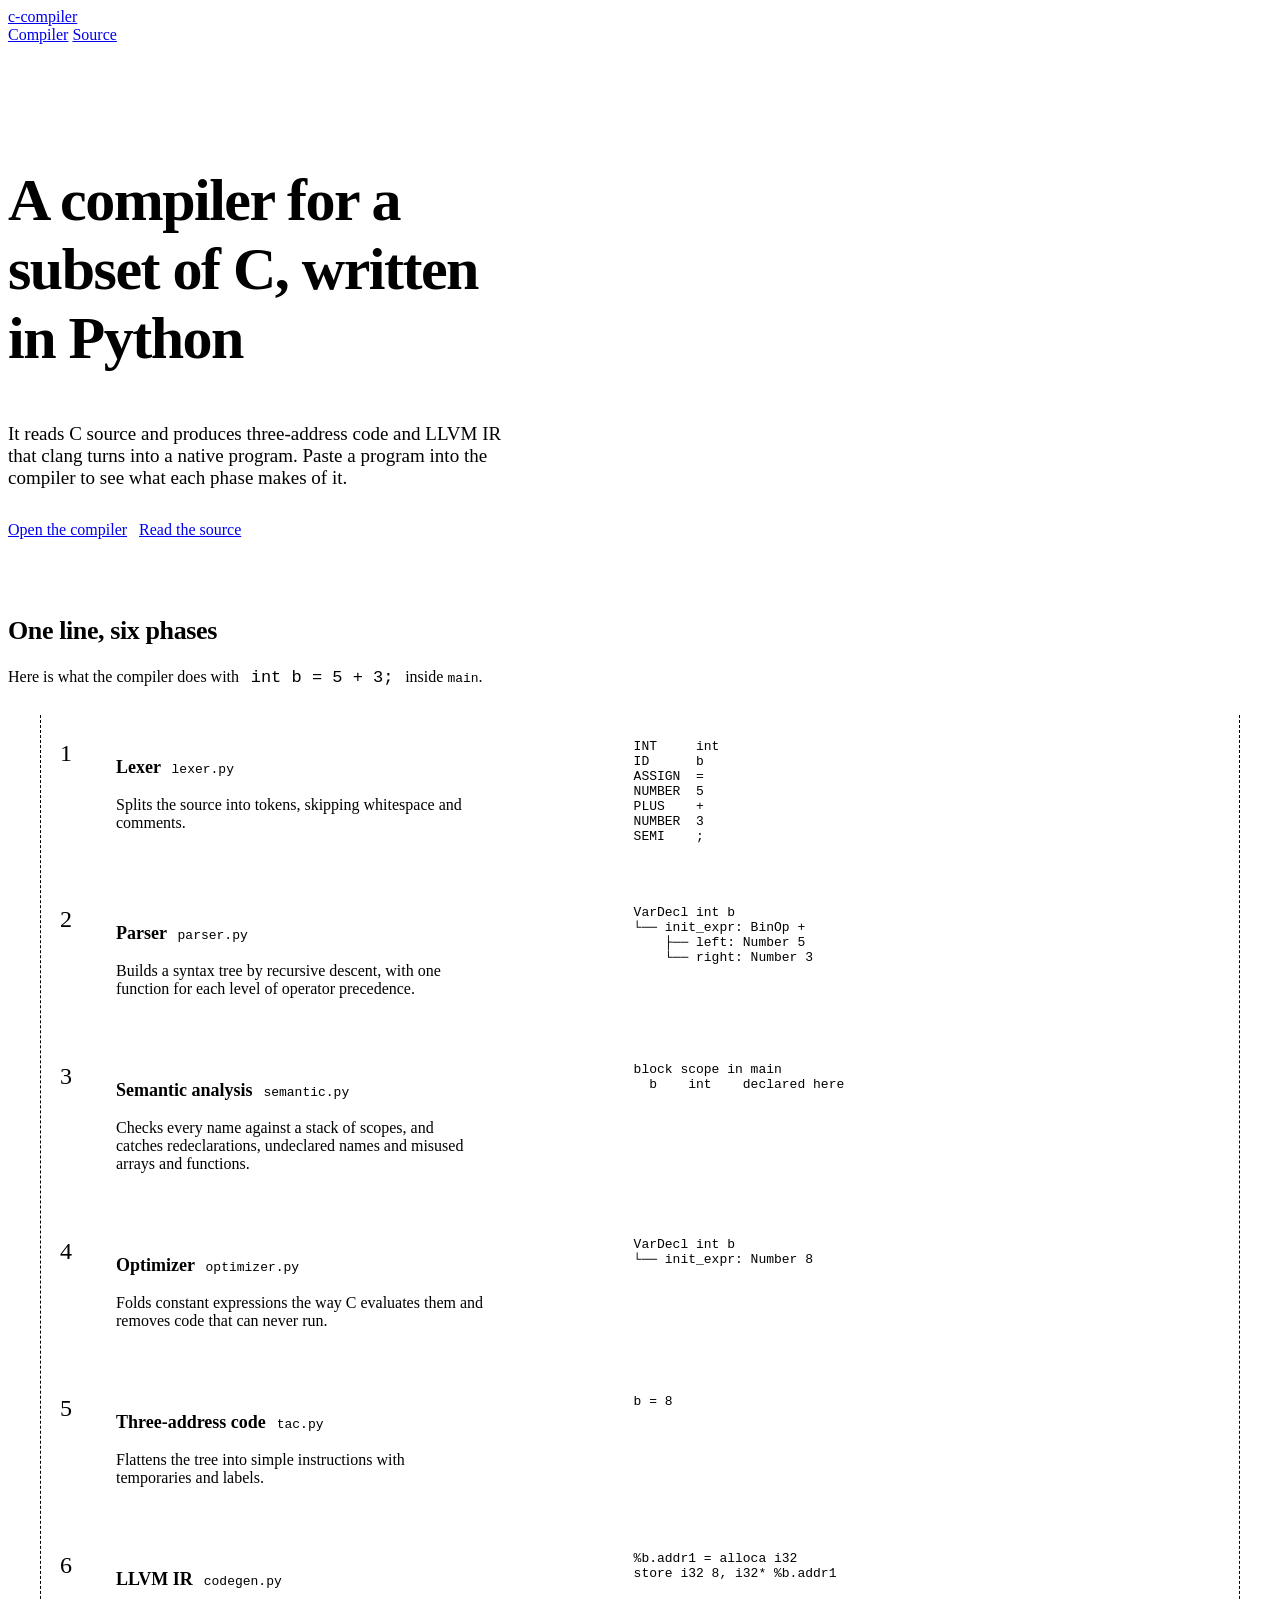
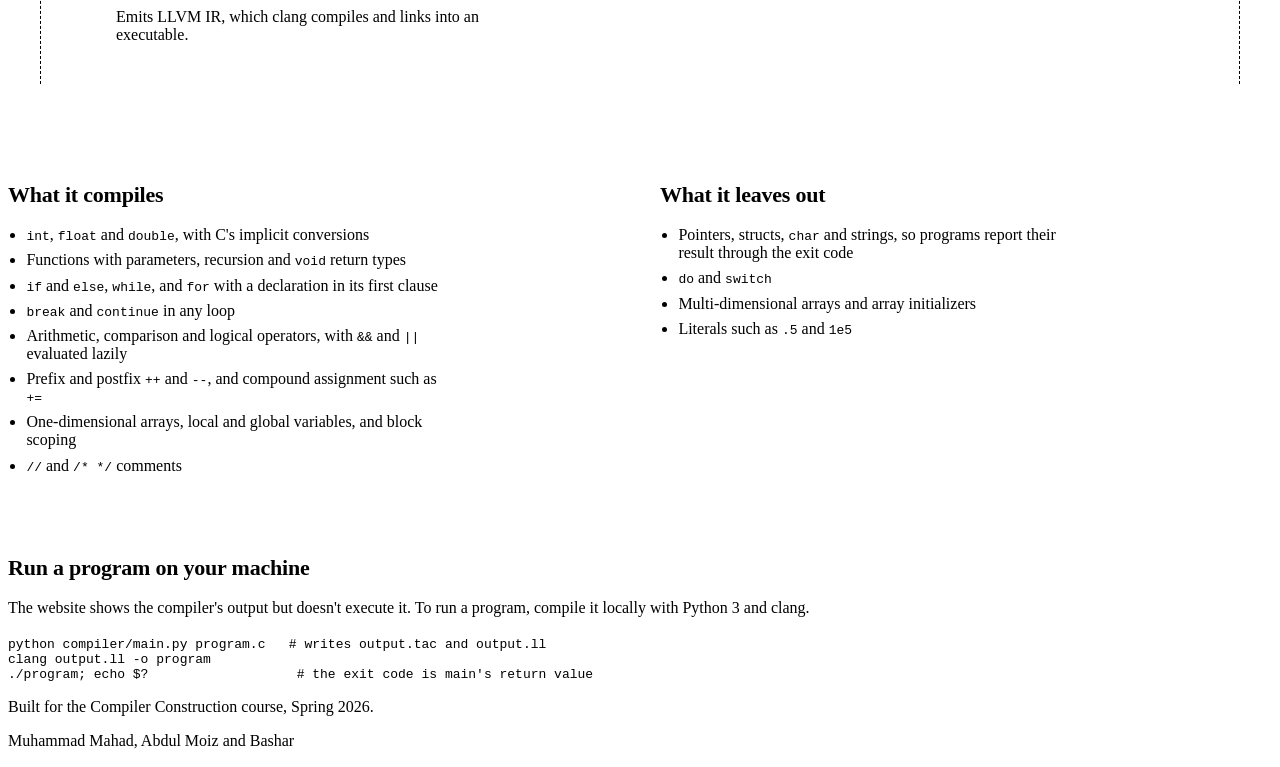
==== public/index.html @ 7fcbb3ae "feat: add compound assignment (+=, -=, *=, /=, %=) - Lexer: one COMPOUND_ASSIGN token for +=, -=, *=" ====
<!doctype html>
<html lang="en">
<head>
  <meta charset="utf-8">
  <meta name="viewport" content="width=device-width, initial-scale=1">
  <title>C Subset Compiler</title>
  <meta name="description" content="A compiler for a subset of C, written in Python. It turns C into three-address code and LLVM IR. Try it in the browser.">
  <link rel="preconnect" href="https://fonts.googleapis.com">
  <link rel="preconnect" href="https://fonts.gstatic.com" crossorigin>
  <link rel="stylesheet" href="https://fonts.googleapis.com/css2?family=IBM+Plex+Mono:wght@400;500&family=IBM+Plex+Sans:wght@400;500;600&display=swap">
  <link rel="stylesheet" href="/styles.css">
  <link rel="icon" href="data:image/svg+xml,%3Csvg xmlns='http://www.w3.org/2000/svg' viewBox='0 0 32 32'%3E%3Crect width='32' height='32' rx='6' fill='%23E6F0E3'/%3E%3Ctext x='16' y='22' font-family='monospace' font-size='16' font-weight='bold' text-anchor='middle' fill='%231F2B25'%3Ecc%3C/text%3E%3C/svg%3E">
  <style>
    .hero {
      padding-top: 4.5rem;
      padding-bottom: 3.5rem;
    }

    .hero h1 {
      font-size: clamp(2.25rem, 1.4rem + 3.6vw, 3.75rem);
      letter-spacing: -0.025em;
      max-width: 17ch;
    }

    .hero .lede {
      margin-top: 1.25rem;
      max-width: 52ch;
      font-size: 1.1875rem;
      color: var(--ink-soft);
    }

    .hero .actions {
      display: flex;
      flex-wrap: wrap;
      gap: 0.75rem;
      margin-top: 2rem;
    }

    .section-intro {
      max-width: var(--measure);
      margin-bottom: 1.75rem;
    }

    .section-intro h2 { font-size: 1.625rem; letter-spacing: -0.015em; }
    .section-intro p { margin-top: 0.5rem; color: var(--ink-soft); }

    /* The fanfold sheet: tractor-feed holes down both edges */
    .sheet {
      --feed: 2rem;
      position: relative;
      padding: 0 var(--feed);
      border: 1px solid var(--rule);
      border-radius: 2px;
      background: var(--paper);
    }

    .sheet::before,
    .sheet::after {
      content: "";
      position: absolute;
      top: 0;
      bottom: 0;
      width: var(--feed);
      background-image: radial-gradient(circle at center, var(--hole) 0 0.3rem, var(--rule) 0.3rem 0.36rem, transparent 0.37rem);
      background-size: var(--feed) 1.5rem;
      background-position: center top 0.25rem;
      border-color: var(--rule);
      border-style: dashed;
      border-width: 0;
    }

    .sheet::before { left: 0; border-right-width: 1px; }
    .sheet::after { right: 0; border-left-width: 1px; }

    .phases {
      list-style: none;
      margin: 0;
      padding: 0;
    }

    .phase {
      display: grid;
      grid-template-columns: 2rem minmax(0, 1fr);
      gap: 0.25rem 1rem;
      padding: 1.5rem 1.25rem;
    }

    .phase + .phase { border-top: 1px dashed var(--rule); }

    .phase-number {
      font-family: var(--mono);
      font-size: 1.5rem;
      line-height: 1.2;
      color: var(--ink-soft);
      grid-row: span 2;
    }

    .phase h3 { font-size: 1.125rem; }
    .phase h3 code { font-size: 0.8125rem; font-weight: 400; margin-left: 0.4rem; color: var(--ink-soft); }
    .phase-text p { margin-top: 0.25rem; color: var(--ink-soft); max-width: 46ch; }

    .phase .listing {
      grid-column: 2;
      margin-top: 0.75rem;
      padding: 0 0.75rem;
      border-left: 2px solid var(--rule);
    }

    @media (min-width: 56rem) {
      .phase {
        grid-template-columns: 2.5rem minmax(0, 0.9fr) minmax(0, 1.1fr);
        align-items: start;
      }
      .phase-number { grid-row: auto; }
      .phase .listing { grid-column: 3; margin-top: 0; }
    }

    @media (max-width: 30rem) {
      .sheet { --feed: 1.25rem; }
      .phase { padding: 1.25rem 0.75rem; gap: 0.25rem 0.6rem; grid-template-columns: 1.5rem minmax(0, 1fr); }
      .phase-number { font-size: 1.25rem; }
    }

    .the-line {
      font-size: 1.0625rem;
      padding: 0.15em 0.45em;
    }

    .scope {
      display: grid;
      gap: 2.5rem;
      margin-top: 5rem;
    }

    @media (min-width: 48rem) {
      .scope { grid-template-columns: 1fr 1fr; }
    }

    .scope h2 { font-size: 1.375rem; letter-spacing: -0.01em; }

    .scope ul {
      margin: 1rem 0 0;
      padding-left: 1.15rem;
      max-width: 52ch;
    }

    .scope li + li { margin-top: 0.45rem; }
    .scope li::marker { color: var(--ink-soft); }

    .run { margin-top: 5rem; }
    .run > * { max-width: 48rem; }

    .run h2 { font-size: 1.375rem; letter-spacing: -0.01em; }
    .run > p { margin-top: 0.5rem; color: var(--ink-soft); max-width: var(--measure); }
    .run .listing { margin-top: 1.25rem; border: 1px solid var(--rule); border-radius: 2px; }
    .listing .comment { color: var(--ink-soft); }
  </style>
</head>
<body>
  <header class="site-header">
    <div class="wrap">
      <a class="wordmark" href="/">c-compiler</a>
      <nav class="site-nav" aria-label="Main">
        <a href="/compiler">Compiler</a>
        <a href="https://github.com/m-m4h4d/c-compiler">Source</a>
      </nav>
    </div>
  </header>

  <main>
    <section class="hero wrap">
      <h1>A compiler for a subset of C, written in Python</h1>
      <p class="lede">It reads C source and produces three-address code and LLVM IR that clang turns into a native program. Paste a program into the compiler to see what each phase makes of it.</p>
      <div class="actions">
        <a class="button" href="/compiler">Open the compiler</a>
        <a class="button quiet" href="https://github.com/m-m4h4d/c-compiler">Read the source</a>
      </div>
    </section>

    <section class="wrap" aria-labelledby="phases-title">
      <div class="section-intro">
        <h2 id="phases-title">One line, six phases</h2>
        <p>Here is what the compiler does with <code class="the-line">int b = 5 + 3;</code> inside <code>main</code>.</p>
      </div>

      <div class="sheet">
        <ol class="phases">
          <li class="phase">
            <span class="phase-number" aria-hidden="true">1</span>
            <div class="phase-text">
              <h3>Lexer <code>lexer.py</code></h3>
              <p>Splits the source into tokens, skipping whitespace and comments.</p>
            </div>
<pre class="listing">INT     int
ID      b
ASSIGN  =
NUMBER  5
PLUS    +
NUMBER  3
SEMI    ;</pre>
          </li>
          <li class="phase">
            <span class="phase-number" aria-hidden="true">2</span>
            <div class="phase-text">
              <h3>Parser <code>parser.py</code></h3>
              <p>Builds a syntax tree by recursive descent, with one function for each level of operator precedence.</p>
            </div>
<pre class="listing">VarDecl int b
└── init_expr: BinOp +
    ├── left: Number 5
    └── right: Number 3</pre>
          </li>
          <li class="phase">
            <span class="phase-number" aria-hidden="true">3</span>
            <div class="phase-text">
              <h3>Semantic analysis <code>semantic.py</code></h3>
              <p>Checks every name against a stack of scopes, and catches redeclarations, undeclared names and misused arrays and functions.</p>
            </div>
<pre class="listing">block scope in main
  b    int    declared here</pre>
          </li>
          <li class="phase">
            <span class="phase-number" aria-hidden="true">4</span>
            <div class="phase-text">
              <h3>Optimizer <code>optimizer.py</code></h3>
              <p>Folds constant expressions the way C evaluates them and removes code that can never run.</p>
            </div>
<pre class="listing">VarDecl int b
└── init_expr: Number 8</pre>
          </li>
          <li class="phase">
            <span class="phase-number" aria-hidden="true">5</span>
            <div class="phase-text">
              <h3>Three-address code <code>tac.py</code></h3>
              <p>Flattens the tree into simple instructions with temporaries and labels.</p>
            </div>
<pre class="listing">b = 8</pre>
          </li>
          <li class="phase">
            <span class="phase-number" aria-hidden="true">6</span>
            <div class="phase-text">
              <h3>LLVM IR <code>codegen.py</code></h3>
              <p>Emits LLVM IR, which clang compiles and links into an executable.</p>
            </div>
<pre class="listing">%b.addr1 = alloca i32
store i32 8, i32* %b.addr1</pre>
          </li>
        </ol>
      </div>
    </section>

    <section class="scope wrap" aria-label="Language coverage">
      <div>
        <h2>What it compiles</h2>
        <ul>
          <li><code>int</code>, <code>float</code> and <code>double</code>, with C's implicit conversions</li>
          <li>Functions with parameters, recursion and <code>void</code> return types</li>
          <li><code>if</code> and <code>else</code>, <code>while</code>, and <code>for</code> with a declaration in its first clause</li>
          <li><code>break</code> and <code>continue</code> in any loop</li>
          <li>Arithmetic, comparison and logical operators, with <code>&amp;&amp;</code> and <code>||</code> evaluated lazily</li>
          <li>Prefix and postfix <code>++</code> and <code>--</code>, and compound assignment such as <code>+=</code></li>
          <li>One-dimensional arrays, local and global variables, and block scoping</li>
          <li><code>//</code> and <code>/* */</code> comments</li>
        </ul>
      </div>
      <div>
        <h2>What it leaves out</h2>
        <ul>
          <li>Pointers, structs, <code>char</code> and strings, so programs report their result through the exit code</li>
          <li><code>do</code> and <code>switch</code></li>
          <li>Multi-dimensional arrays and array initializers</li>
          <li>Literals such as <code>.5</code> and <code>1e5</code></li>
        </ul>
      </div>
    </section>

    <section class="run wrap" aria-labelledby="run-title">
      <h2 id="run-title">Run a program on your machine</h2>
      <p>The website shows the compiler's output but doesn't execute it. To run a program, compile it locally with Python 3 and clang.</p>
<pre class="listing">python compiler/main.py program.c   <span class="comment"># writes output.tac and output.ll</span>
clang output.ll -o program
./program; echo $?                   <span class="comment"># the exit code is main's return value</span></pre>
    </section>
  </main>

  <footer class="site-footer">
    <div class="wrap">
      <p>Built for the Compiler Construction course, Spring 2026.</p>
      <p>Muhammad Mahad, Abdul Moiz and Bashar</p>
    </div>
  </footer>
</body>
</html>
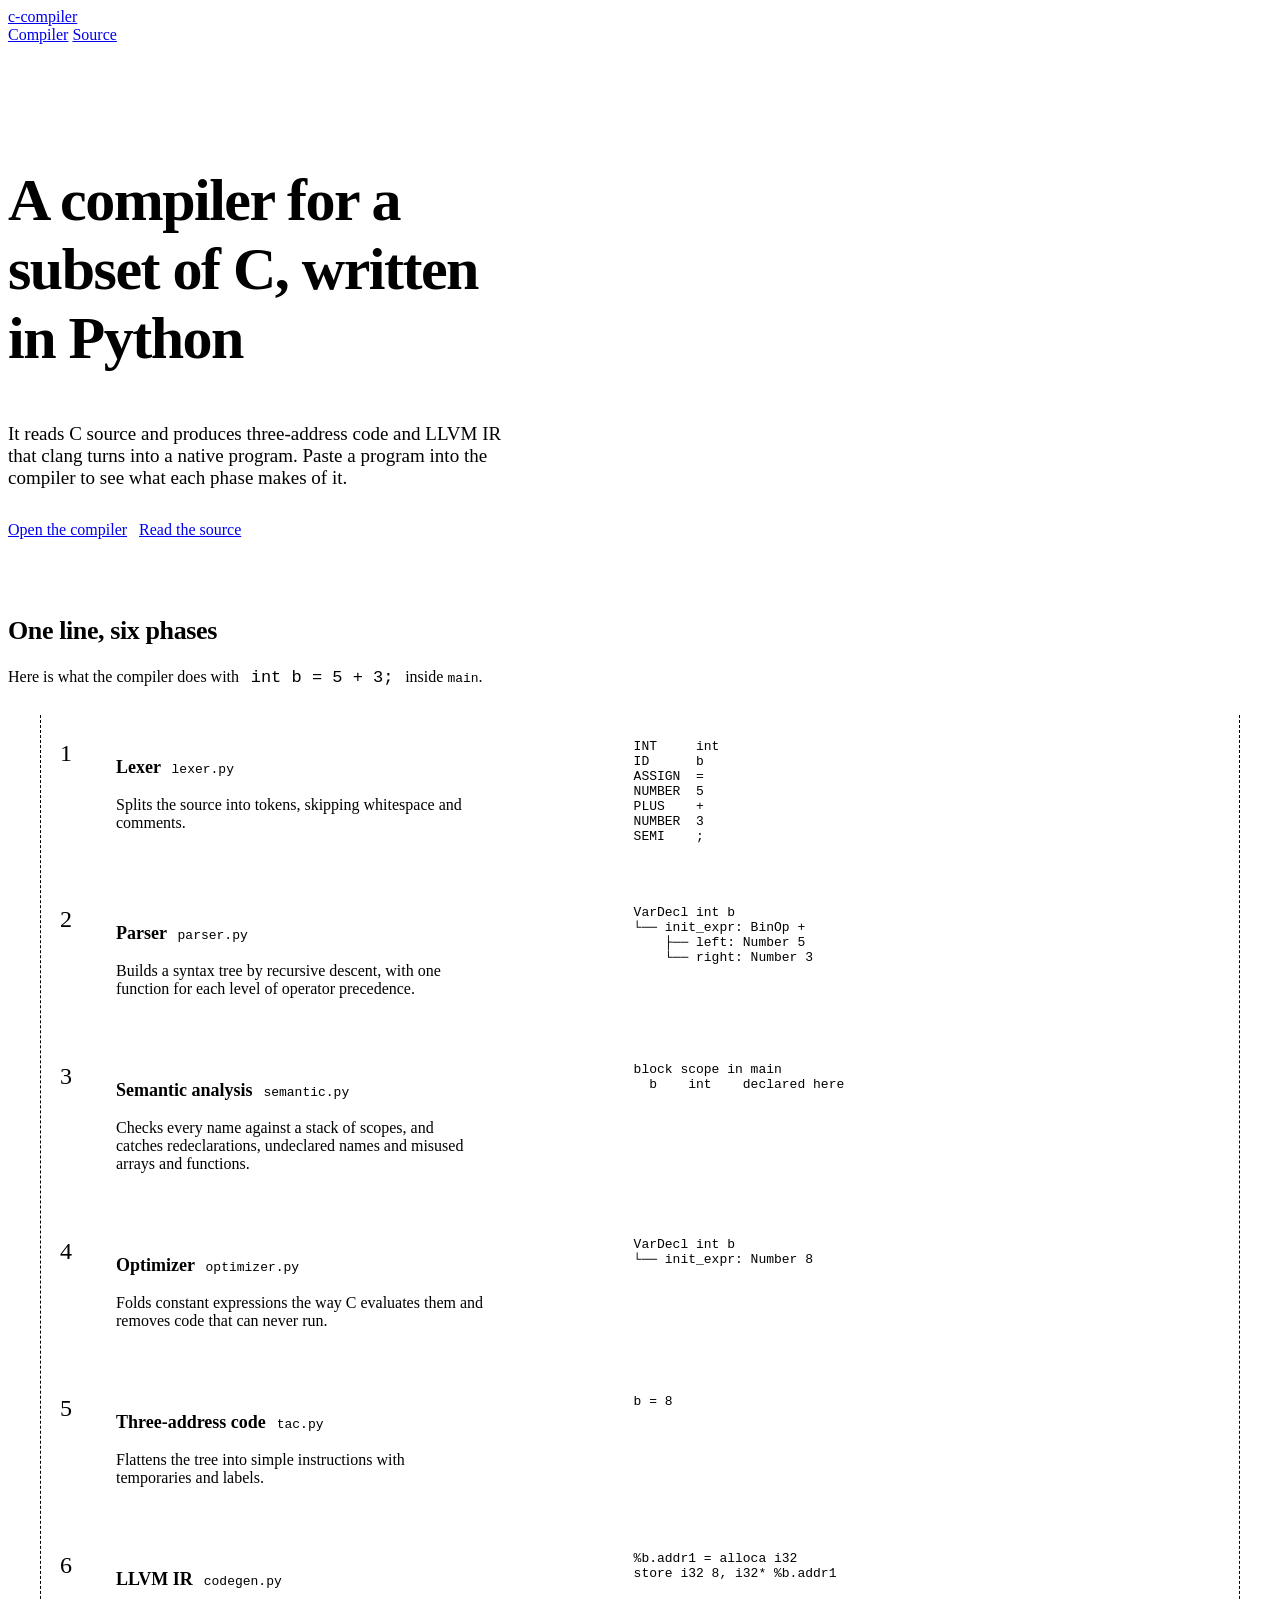
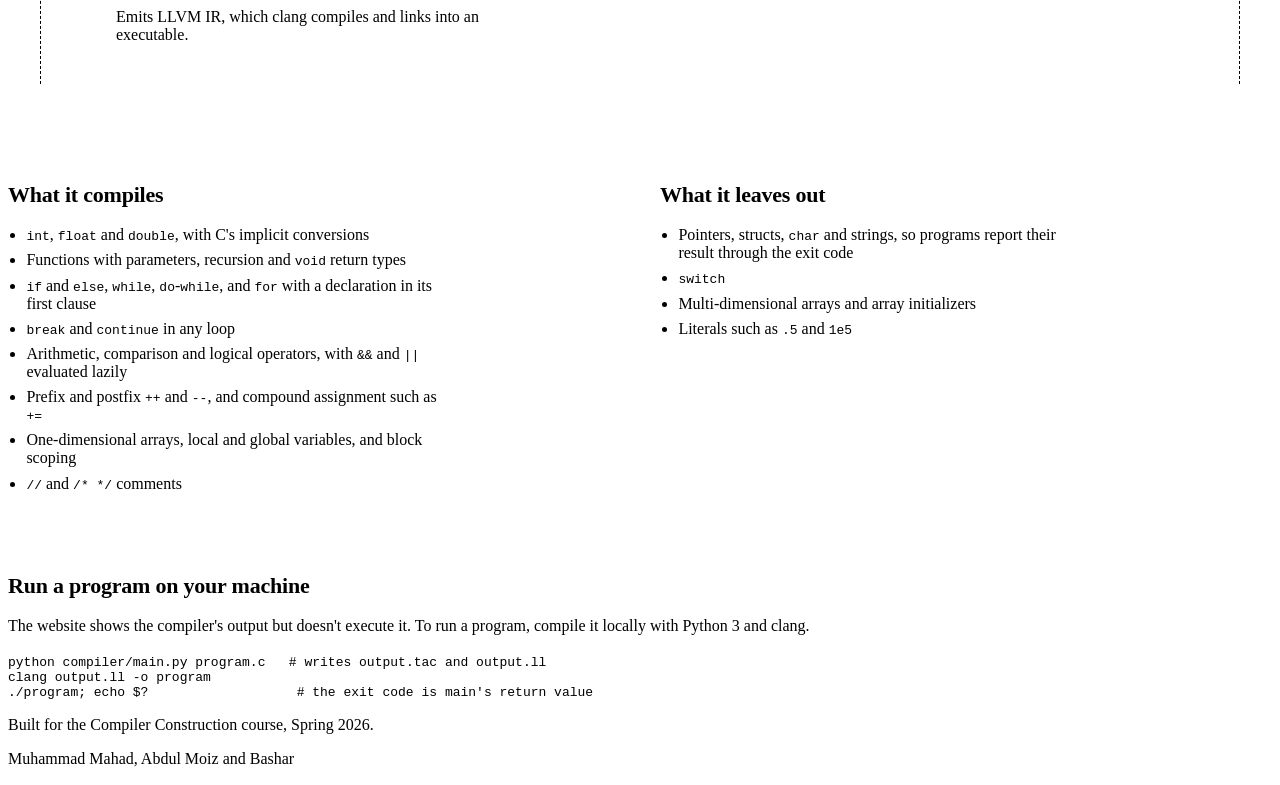
==== commit 27ccc8af: "feat: add do-while loops - Lexer keyword `do`, a DoWhileStmt node, and parsing of   `do Stmt while (" ====
--- a/public/index.html
+++ b/public/index.html
@@ -255,7 +255,7 @@
         <ul>
           <li><code>int</code>, <code>float</code> and <code>double</code>, with C's implicit conversions</li>
           <li>Functions with parameters, recursion and <code>void</code> return types</li>
-          <li><code>if</code> and <code>else</code>, <code>while</code>, and <code>for</code> with a declaration in its first clause</li>
+          <li><code>if</code> and <code>else</code>, <code>while</code>, <code>do</code>-<code>while</code>, and <code>for</code> with a declaration in its first clause</li>
           <li><code>break</code> and <code>continue</code> in any loop</li>
           <li>Arithmetic, comparison and logical operators, with <code>&amp;&amp;</code> and <code>||</code> evaluated lazily</li>
           <li>Prefix and postfix <code>++</code> and <code>--</code>, and compound assignment such as <code>+=</code></li>
@@ -267,7 +267,7 @@
         <h2>What it leaves out</h2>
         <ul>
           <li>Pointers, structs, <code>char</code> and strings, so programs report their result through the exit code</li>
-          <li><code>do</code> and <code>switch</code></li>
+          <li><code>switch</code></li>
           <li>Multi-dimensional arrays and array initializers</li>
           <li>Literals such as <code>.5</code> and <code>1e5</code></li>
         </ul>
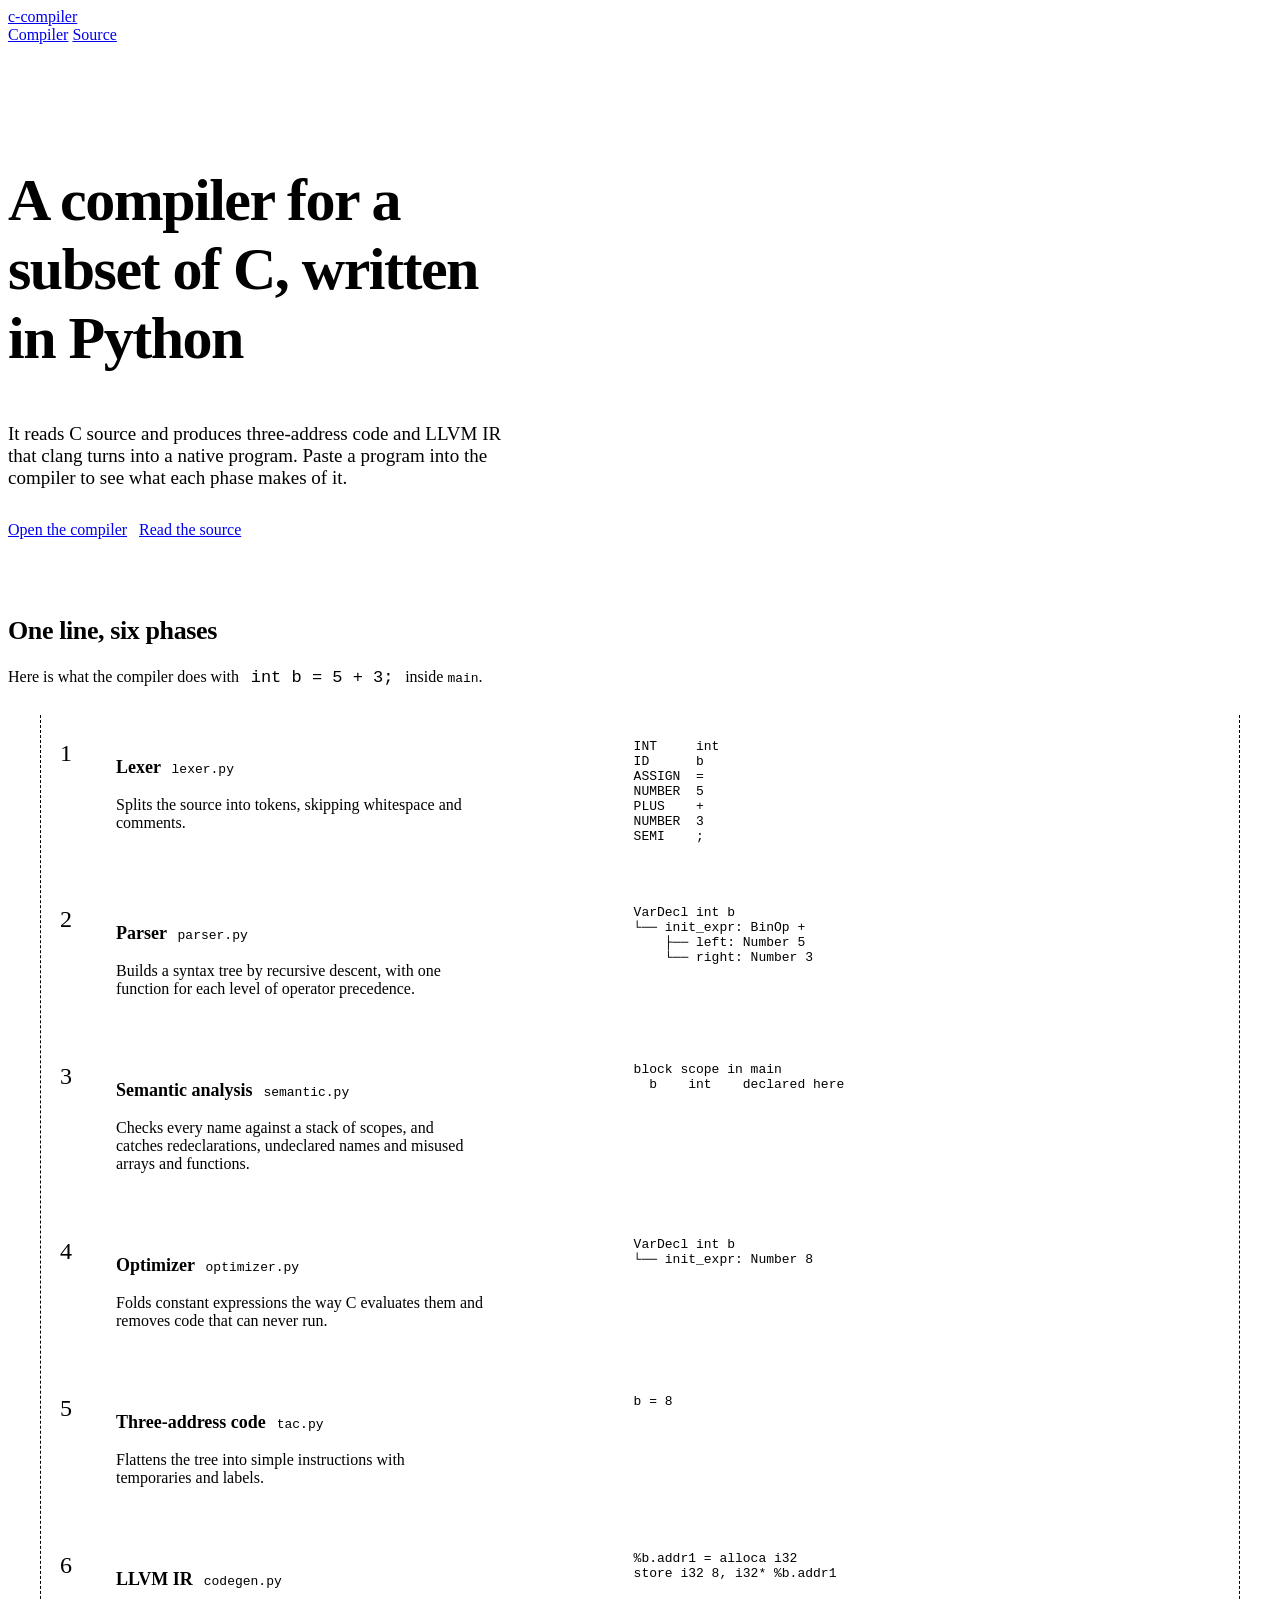
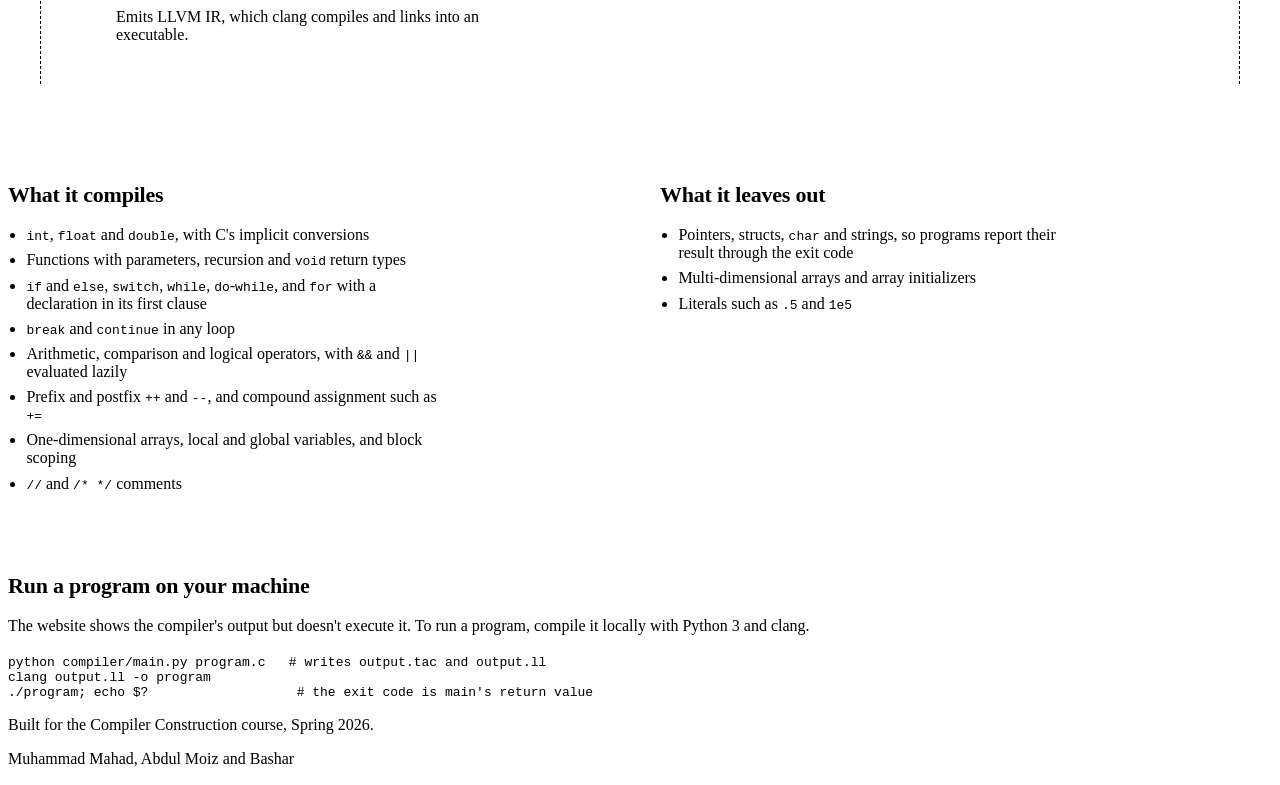
==== commit 1d432e3a: "feat: add switch statements - Lexer keywords switch/case/default and a ':' token; SwitchStmt and   S" ====
--- a/public/index.html
+++ b/public/index.html
@@ -255,7 +255,7 @@
         <ul>
           <li><code>int</code>, <code>float</code> and <code>double</code>, with C's implicit conversions</li>
           <li>Functions with parameters, recursion and <code>void</code> return types</li>
-          <li><code>if</code> and <code>else</code>, <code>while</code>, <code>do</code>-<code>while</code>, and <code>for</code> with a declaration in its first clause</li>
+          <li><code>if</code> and <code>else</code>, <code>switch</code>, <code>while</code>, <code>do</code>-<code>while</code>, and <code>for</code> with a declaration in its first clause</li>
           <li><code>break</code> and <code>continue</code> in any loop</li>
           <li>Arithmetic, comparison and logical operators, with <code>&amp;&amp;</code> and <code>||</code> evaluated lazily</li>
           <li>Prefix and postfix <code>++</code> and <code>--</code>, and compound assignment such as <code>+=</code></li>
@@ -267,7 +267,6 @@
         <h2>What it leaves out</h2>
         <ul>
           <li>Pointers, structs, <code>char</code> and strings, so programs report their result through the exit code</li>
-          <li><code>switch</code></li>
           <li>Multi-dimensional arrays and array initializers</li>
           <li>Literals such as <code>.5</code> and <code>1e5</code></li>
         </ul>
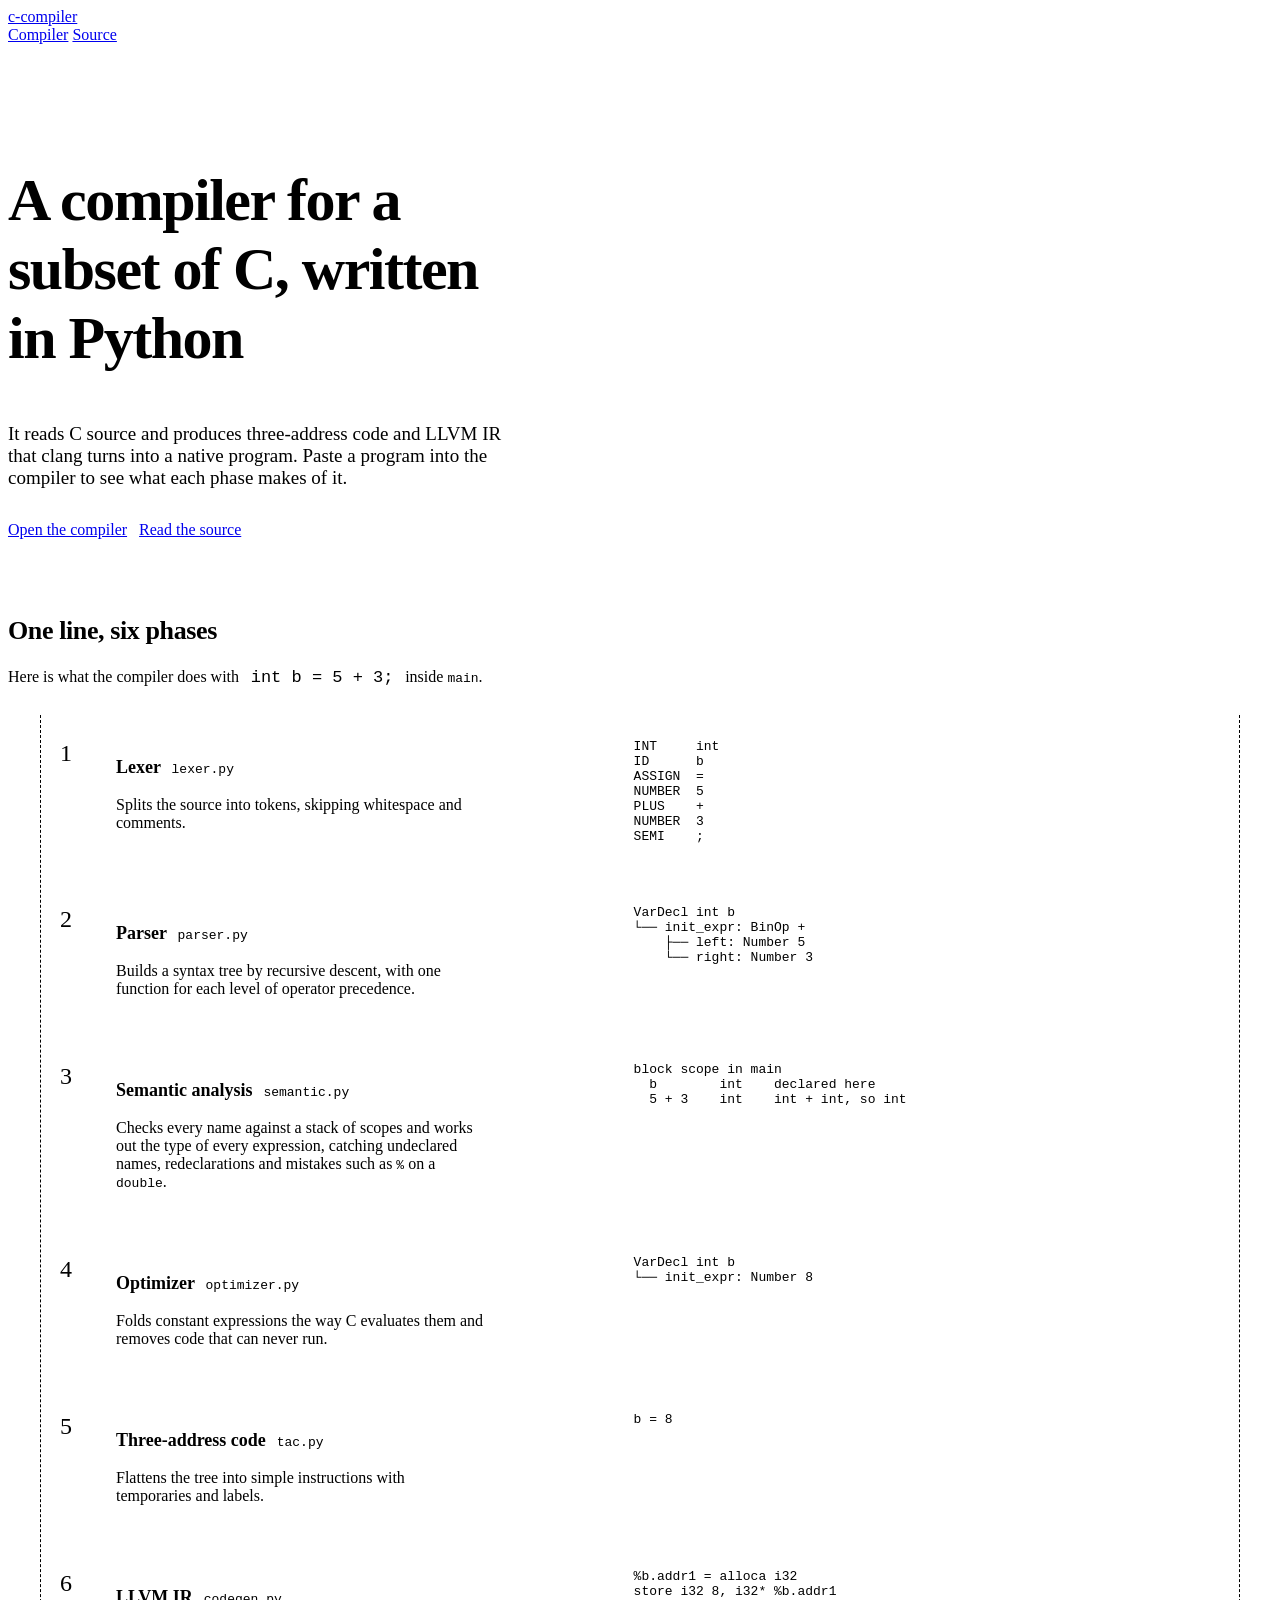
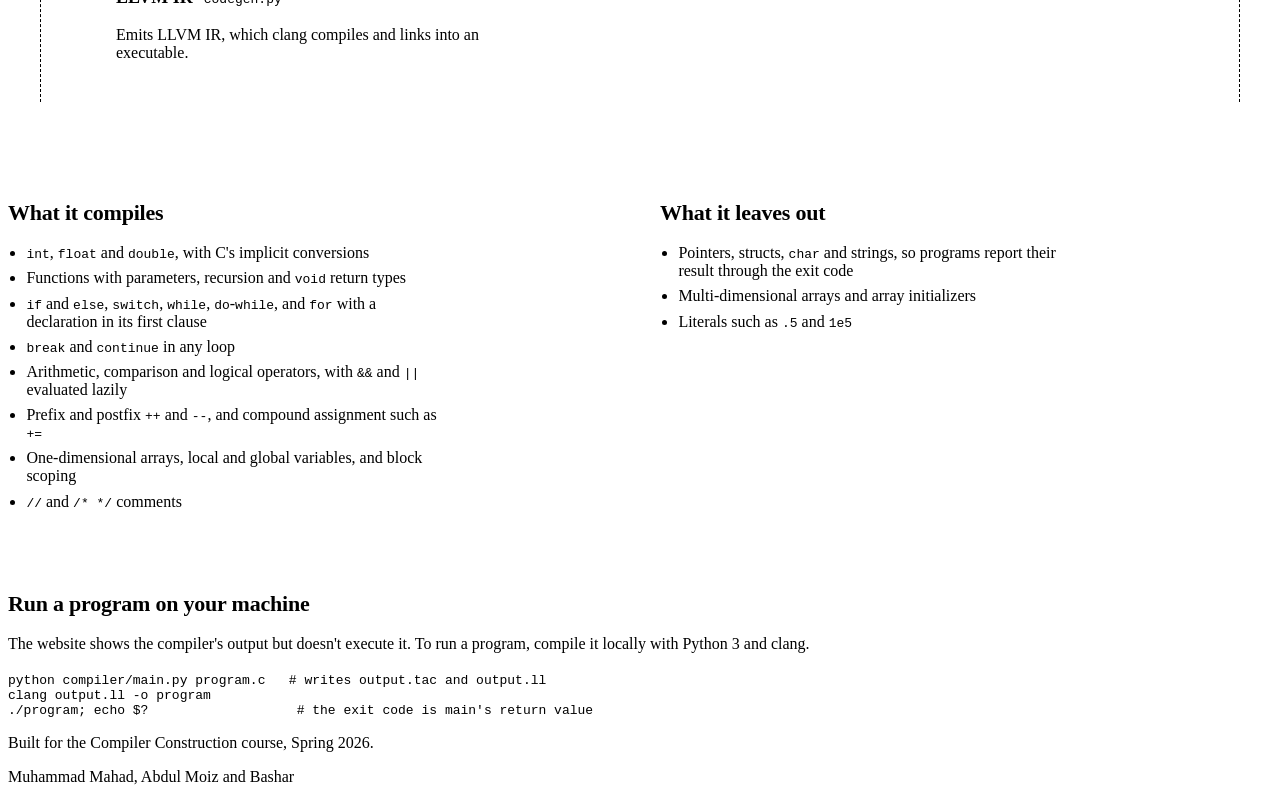
==== commit 0a081e0e: "feat: type-check expressions during semantic analysis - Expression visitors in semantic.py now retur" ====
--- a/public/index.html
+++ b/public/index.html
@@ -214,10 +214,11 @@
             <span class="phase-number" aria-hidden="true">3</span>
             <div class="phase-text">
               <h3>Semantic analysis <code>semantic.py</code></h3>
-              <p>Checks every name against a stack of scopes, and catches redeclarations, undeclared names and misused arrays and functions.</p>
+              <p>Checks every name against a stack of scopes and works out the type of every expression, catching undeclared names, redeclarations and mistakes such as <code>%</code> on a <code>double</code>.</p>
             </div>
 <pre class="listing">block scope in main
-  b    int    declared here</pre>
+  b        int    declared here
+  5 + 3    int    int + int, so int</pre>
           </li>
           <li class="phase">
             <span class="phase-number" aria-hidden="true">4</span>
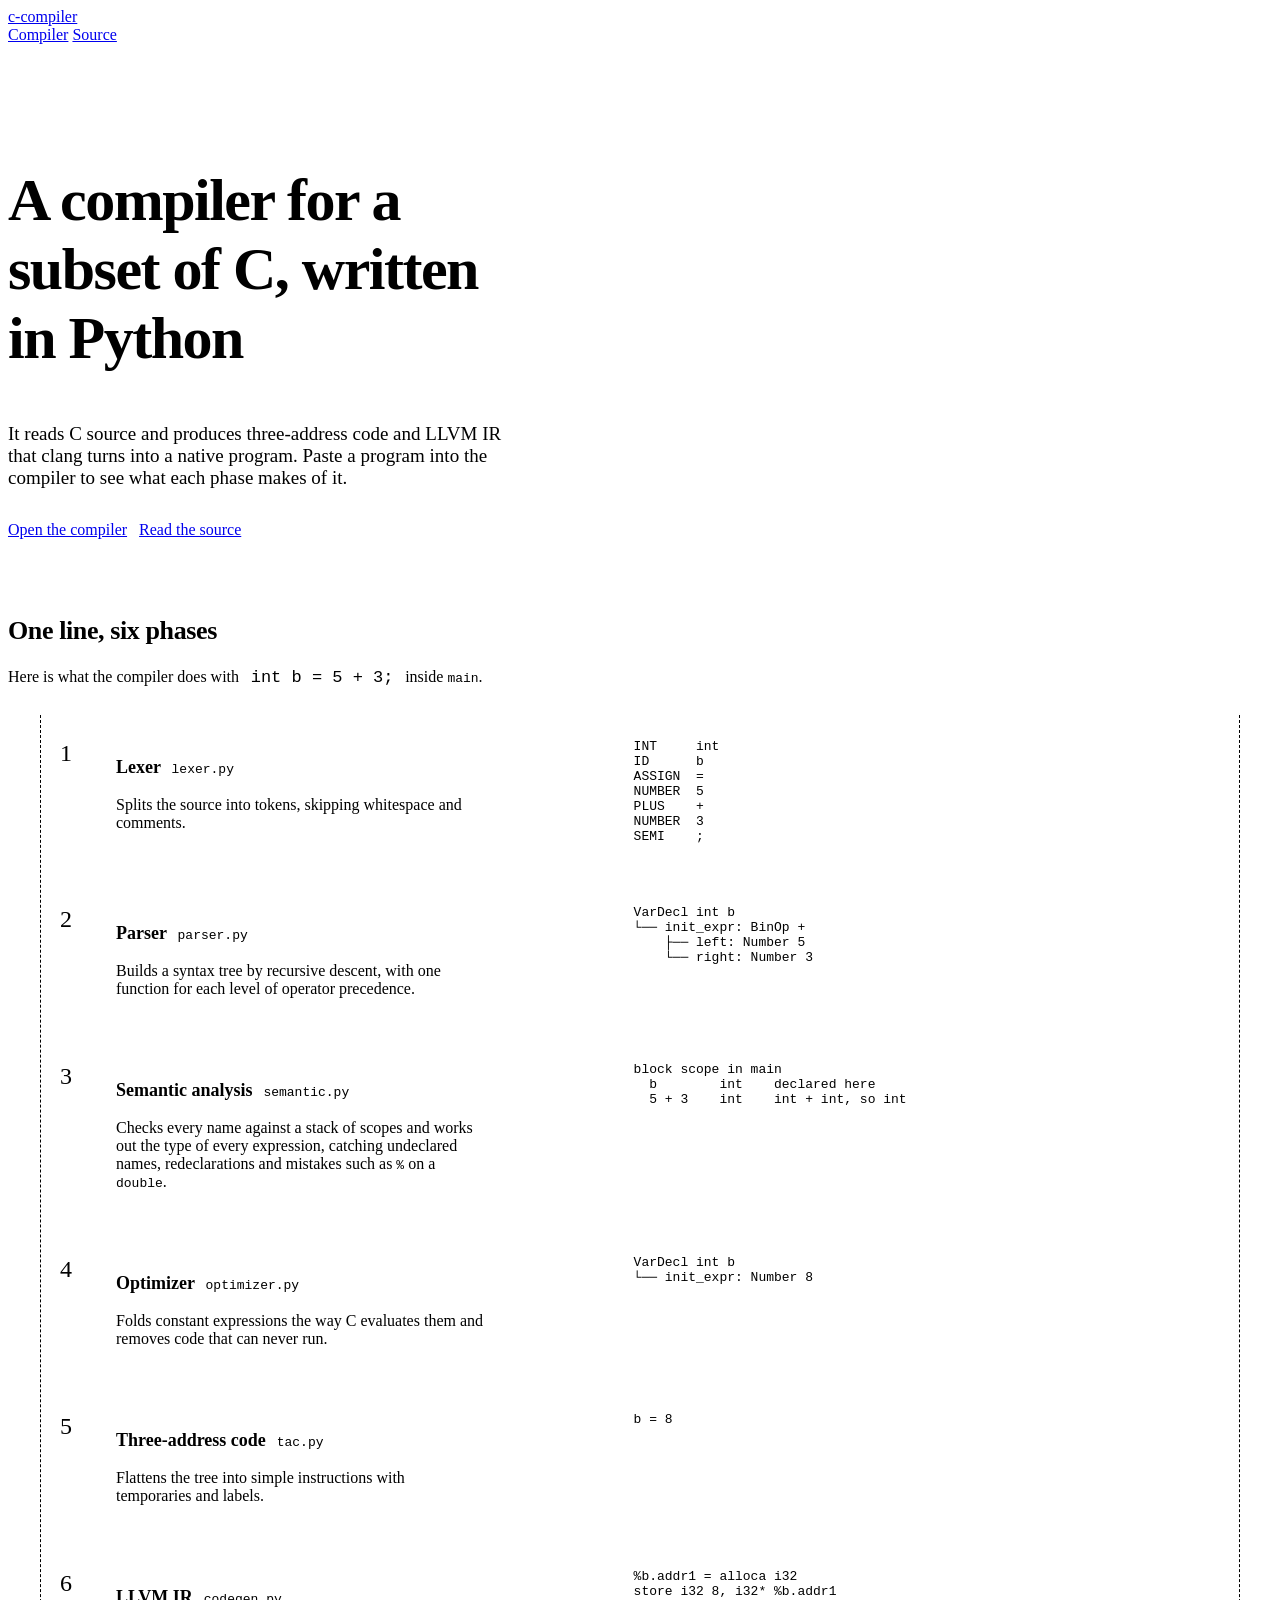
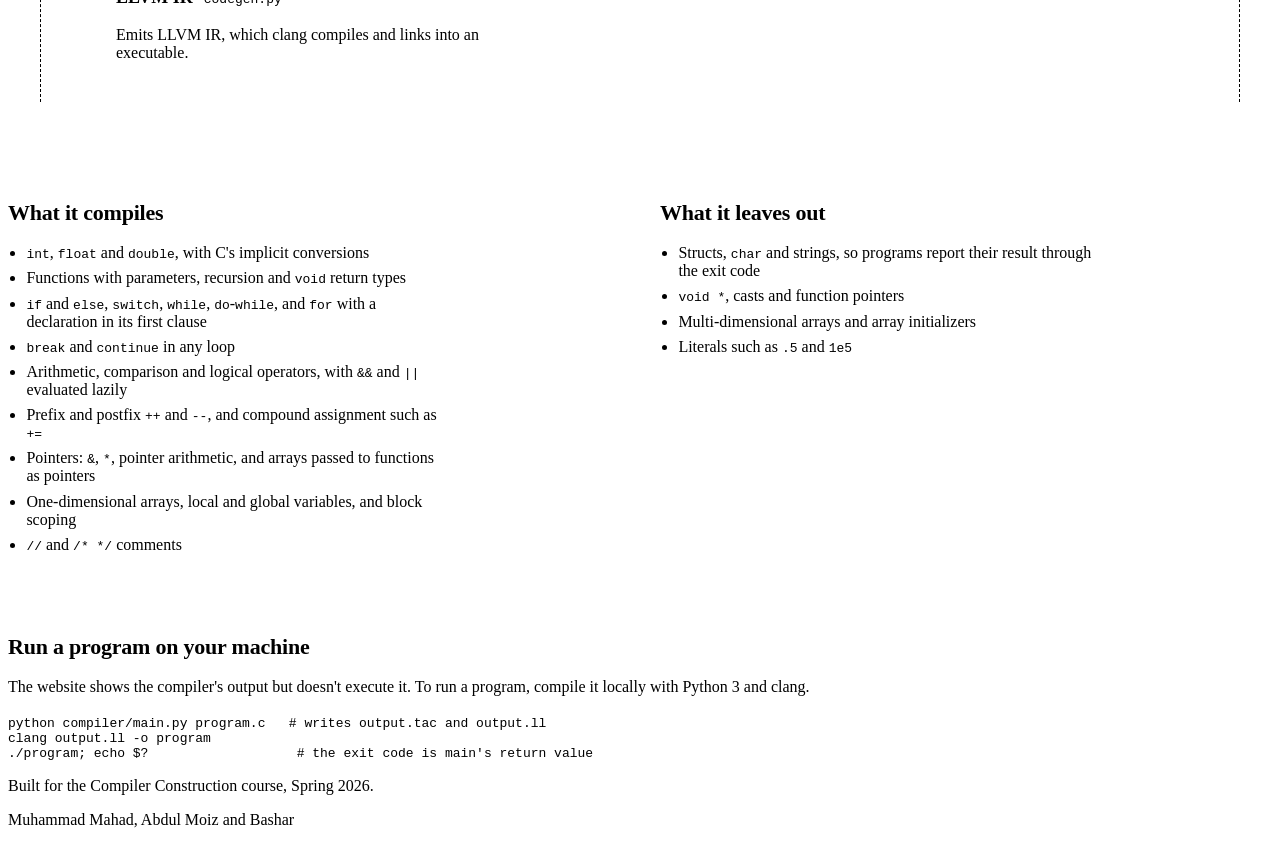
==== commit 9c803538: "feat: add pointers Language: - Pointer types at any depth (int *, double **) for variables, globals," ====
--- a/public/index.html
+++ b/public/index.html
@@ -260,6 +260,7 @@
           <li><code>break</code> and <code>continue</code> in any loop</li>
           <li>Arithmetic, comparison and logical operators, with <code>&amp;&amp;</code> and <code>||</code> evaluated lazily</li>
           <li>Prefix and postfix <code>++</code> and <code>--</code>, and compound assignment such as <code>+=</code></li>
+          <li>Pointers: <code>&amp;</code>, <code>*</code>, pointer arithmetic, and arrays passed to functions as pointers</li>
           <li>One-dimensional arrays, local and global variables, and block scoping</li>
           <li><code>//</code> and <code>/* */</code> comments</li>
         </ul>
@@ -267,7 +268,8 @@
       <div>
         <h2>What it leaves out</h2>
         <ul>
-          <li>Pointers, structs, <code>char</code> and strings, so programs report their result through the exit code</li>
+          <li>Structs, <code>char</code> and strings, so programs report their result through the exit code</li>
+          <li><code>void *</code>, casts and function pointers</li>
           <li>Multi-dimensional arrays and array initializers</li>
           <li>Literals such as <code>.5</code> and <code>1e5</code></li>
         </ul>
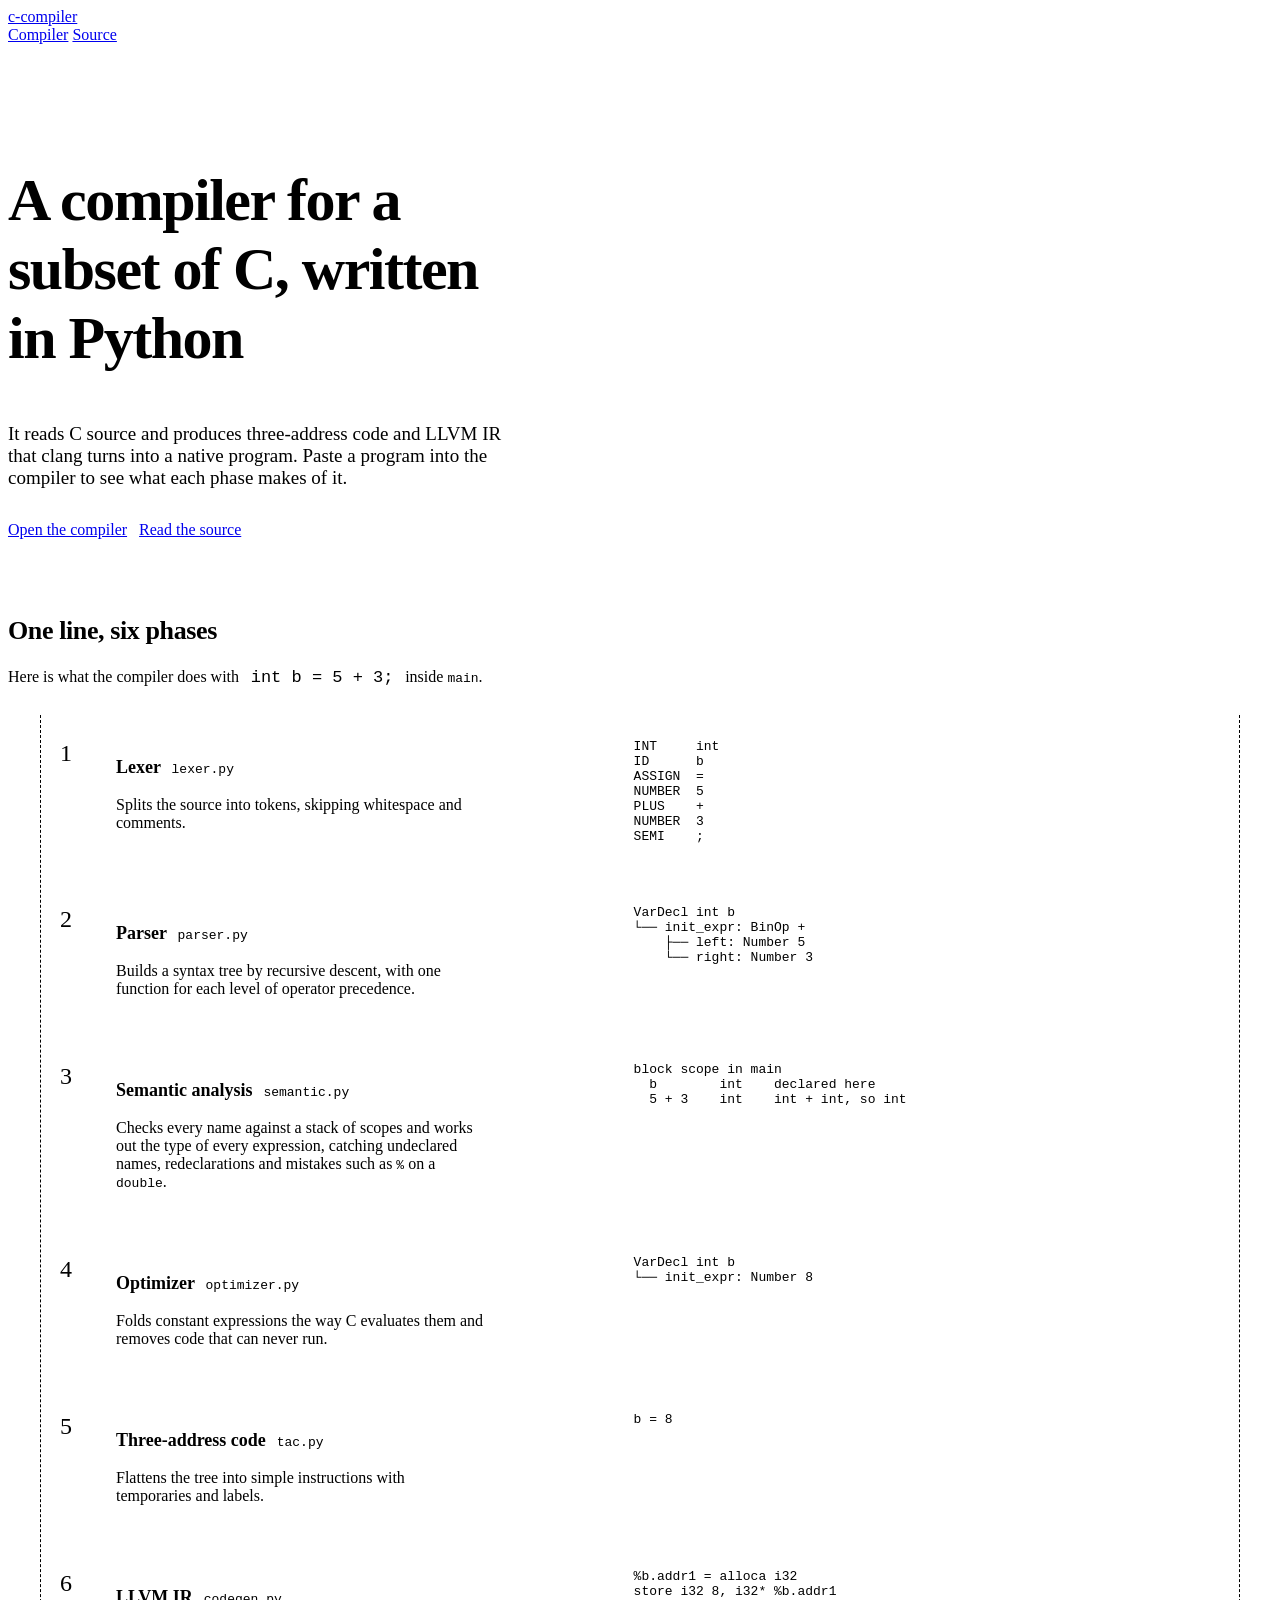
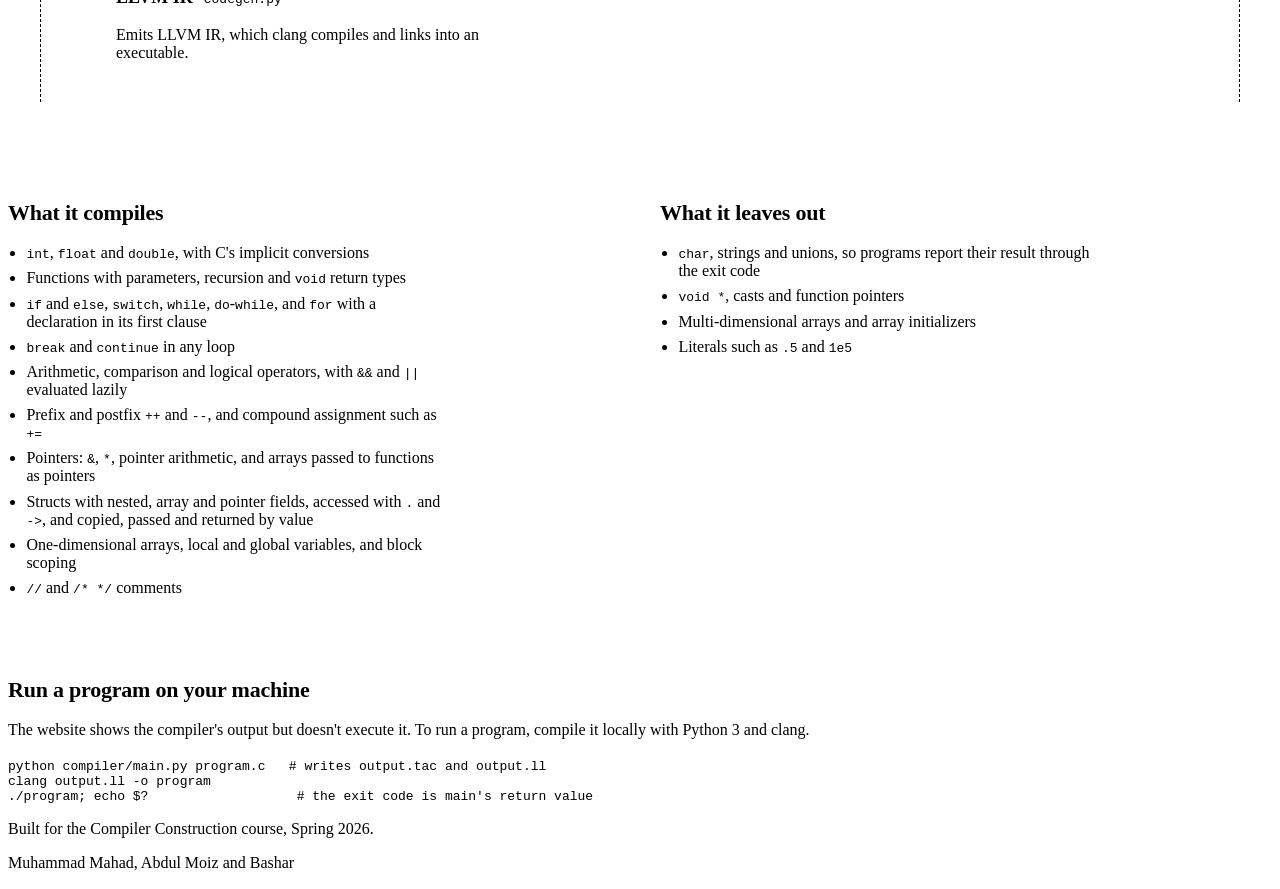
==== commit 9406529f: "feat: add structs, and ++/-- on any assignable place Structs: - `struct Name { ... };` definitions a" ====
--- a/public/index.html
+++ b/public/index.html
@@ -261,6 +261,7 @@
           <li>Arithmetic, comparison and logical operators, with <code>&amp;&amp;</code> and <code>||</code> evaluated lazily</li>
           <li>Prefix and postfix <code>++</code> and <code>--</code>, and compound assignment such as <code>+=</code></li>
           <li>Pointers: <code>&amp;</code>, <code>*</code>, pointer arithmetic, and arrays passed to functions as pointers</li>
+          <li>Structs with nested, array and pointer fields, accessed with <code>.</code> and <code>-&gt;</code>, and copied, passed and returned by value</li>
           <li>One-dimensional arrays, local and global variables, and block scoping</li>
           <li><code>//</code> and <code>/* */</code> comments</li>
         </ul>
@@ -268,7 +269,7 @@
       <div>
         <h2>What it leaves out</h2>
         <ul>
-          <li>Structs, <code>char</code> and strings, so programs report their result through the exit code</li>
+          <li><code>char</code>, strings and unions, so programs report their result through the exit code</li>
           <li><code>void *</code>, casts and function pointers</li>
           <li>Multi-dimensional arrays and array initializers</li>
           <li>Literals such as <code>.5</code> and <code>1e5</code></li>
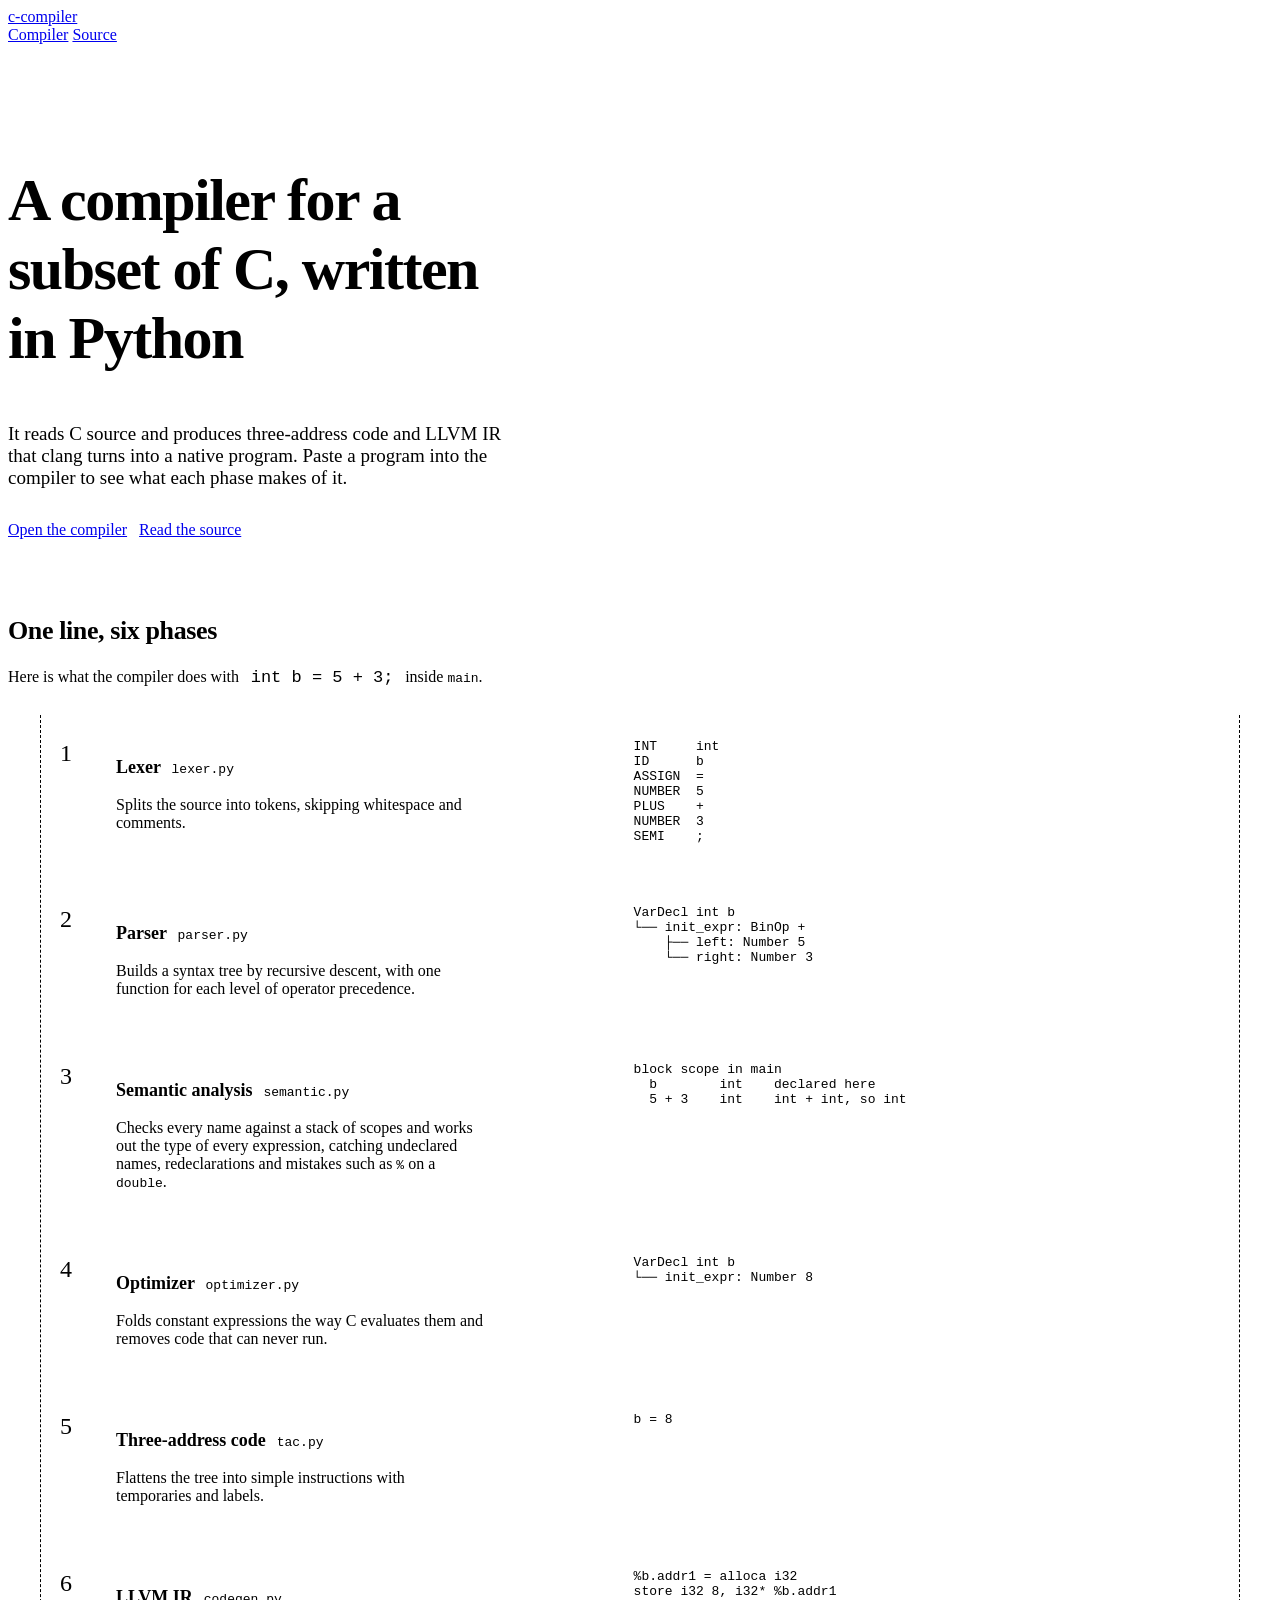
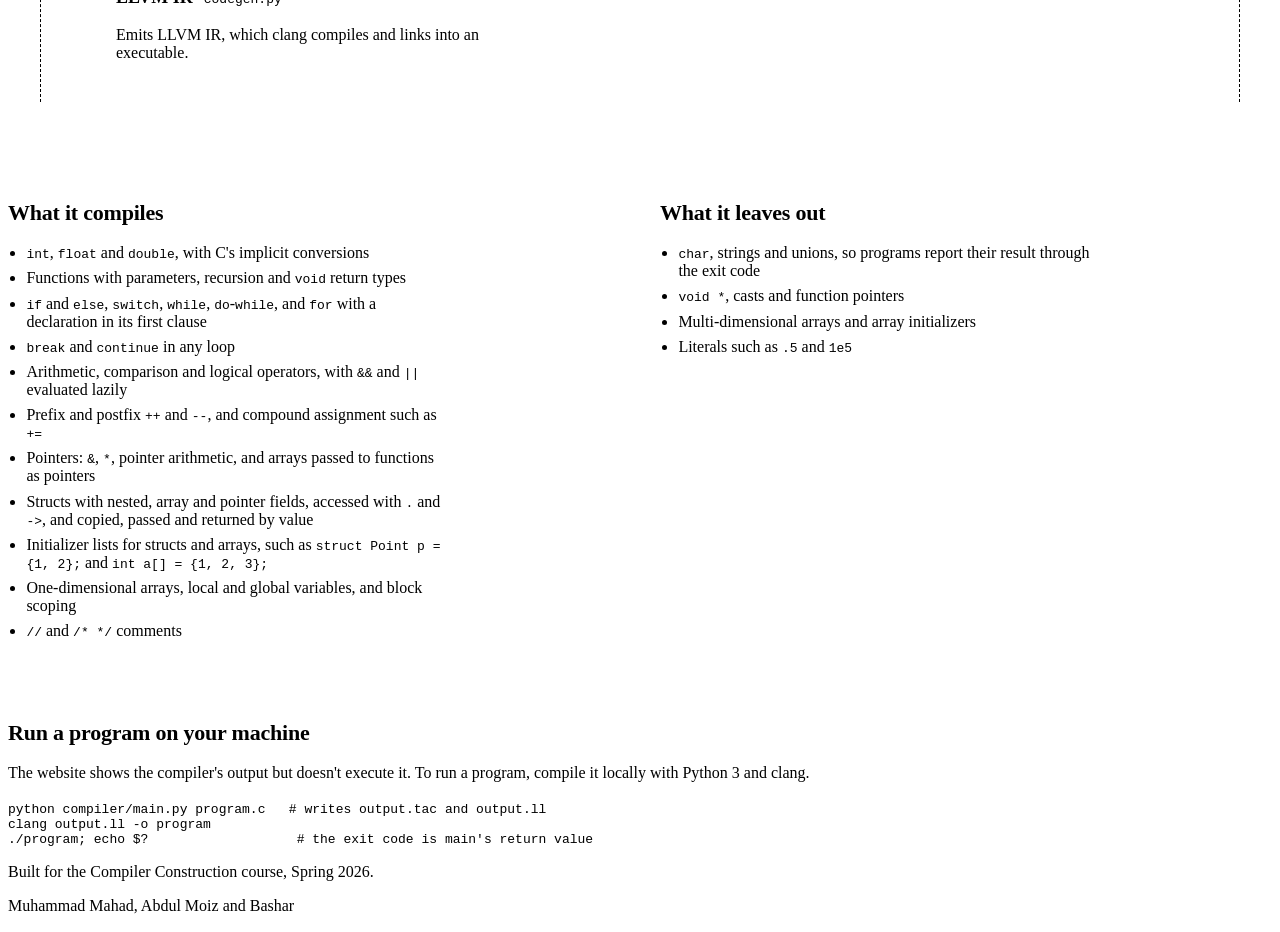
==== commit 7a5bd25b: "feat: add initializer lists for structs and arrays - Parsing: `= { ... }` on variables and arrays, n" ====
--- a/public/index.html
+++ b/public/index.html
@@ -262,6 +262,7 @@
           <li>Prefix and postfix <code>++</code> and <code>--</code>, and compound assignment such as <code>+=</code></li>
           <li>Pointers: <code>&amp;</code>, <code>*</code>, pointer arithmetic, and arrays passed to functions as pointers</li>
           <li>Structs with nested, array and pointer fields, accessed with <code>.</code> and <code>-&gt;</code>, and copied, passed and returned by value</li>
+          <li>Initializer lists for structs and arrays, such as <code>struct Point p = {1, 2};</code> and <code>int a[] = {1, 2, 3};</code></li>
           <li>One-dimensional arrays, local and global variables, and block scoping</li>
           <li><code>//</code> and <code>/* */</code> comments</li>
         </ul>
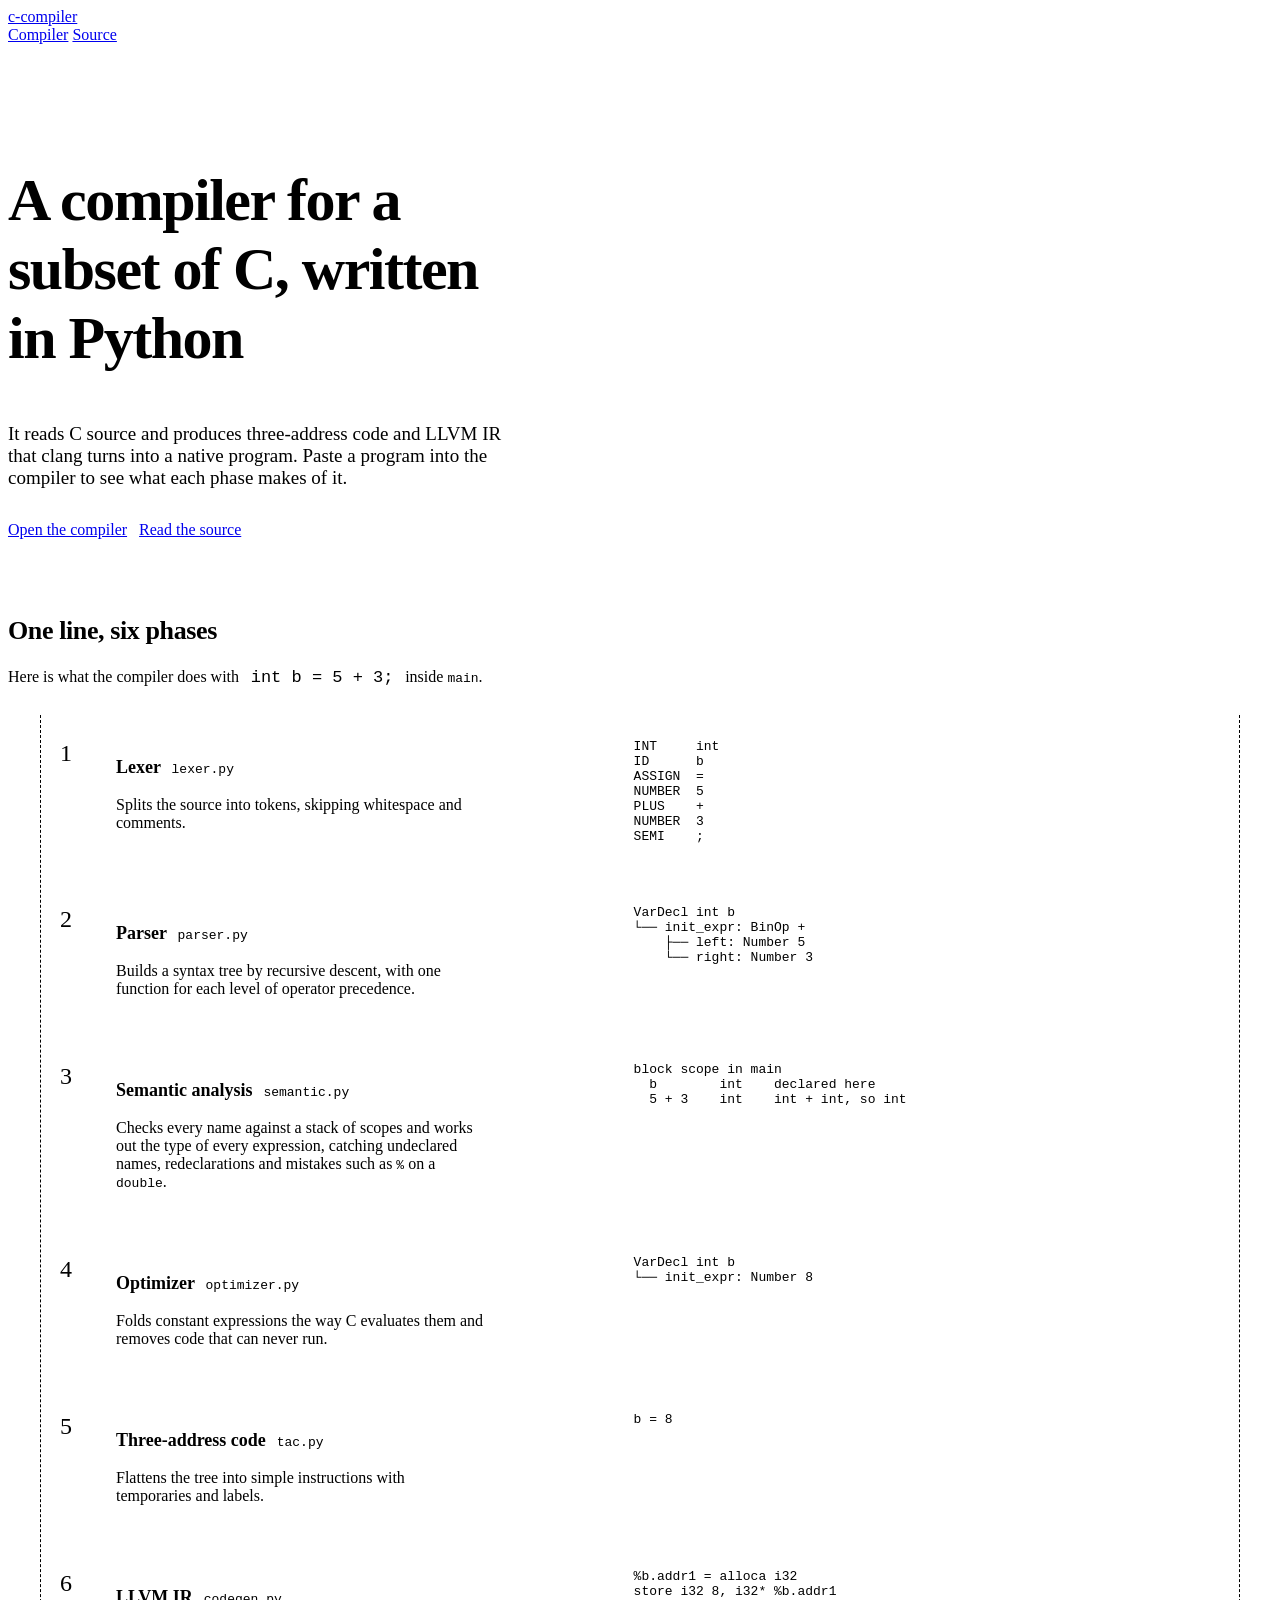
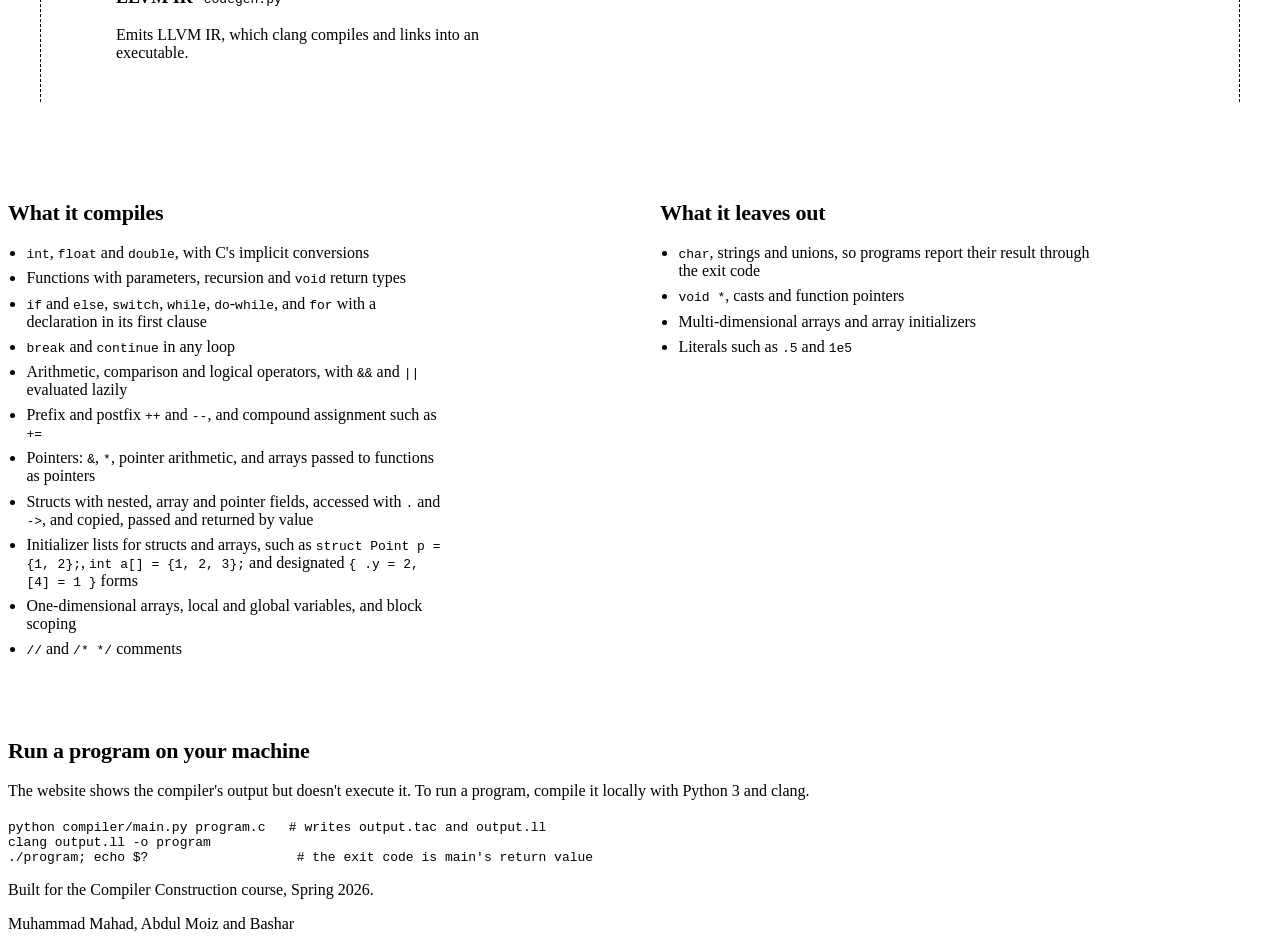
==== commit 480a183c: "feat: add designated initializers - Parsing: `.field` and `[index]` designators, chained (`.corner.x" ====
--- a/public/index.html
+++ b/public/index.html
@@ -262,7 +262,7 @@
           <li>Prefix and postfix <code>++</code> and <code>--</code>, and compound assignment such as <code>+=</code></li>
           <li>Pointers: <code>&amp;</code>, <code>*</code>, pointer arithmetic, and arrays passed to functions as pointers</li>
           <li>Structs with nested, array and pointer fields, accessed with <code>.</code> and <code>-&gt;</code>, and copied, passed and returned by value</li>
-          <li>Initializer lists for structs and arrays, such as <code>struct Point p = {1, 2};</code> and <code>int a[] = {1, 2, 3};</code></li>
+          <li>Initializer lists for structs and arrays, such as <code>struct Point p = {1, 2};</code>, <code>int a[] = {1, 2, 3};</code> and designated <code>{ .y = 2, [4] = 1 }</code> forms</li>
           <li>One-dimensional arrays, local and global variables, and block scoping</li>
           <li><code>//</code> and <code>/* */</code> comments</li>
         </ul>
